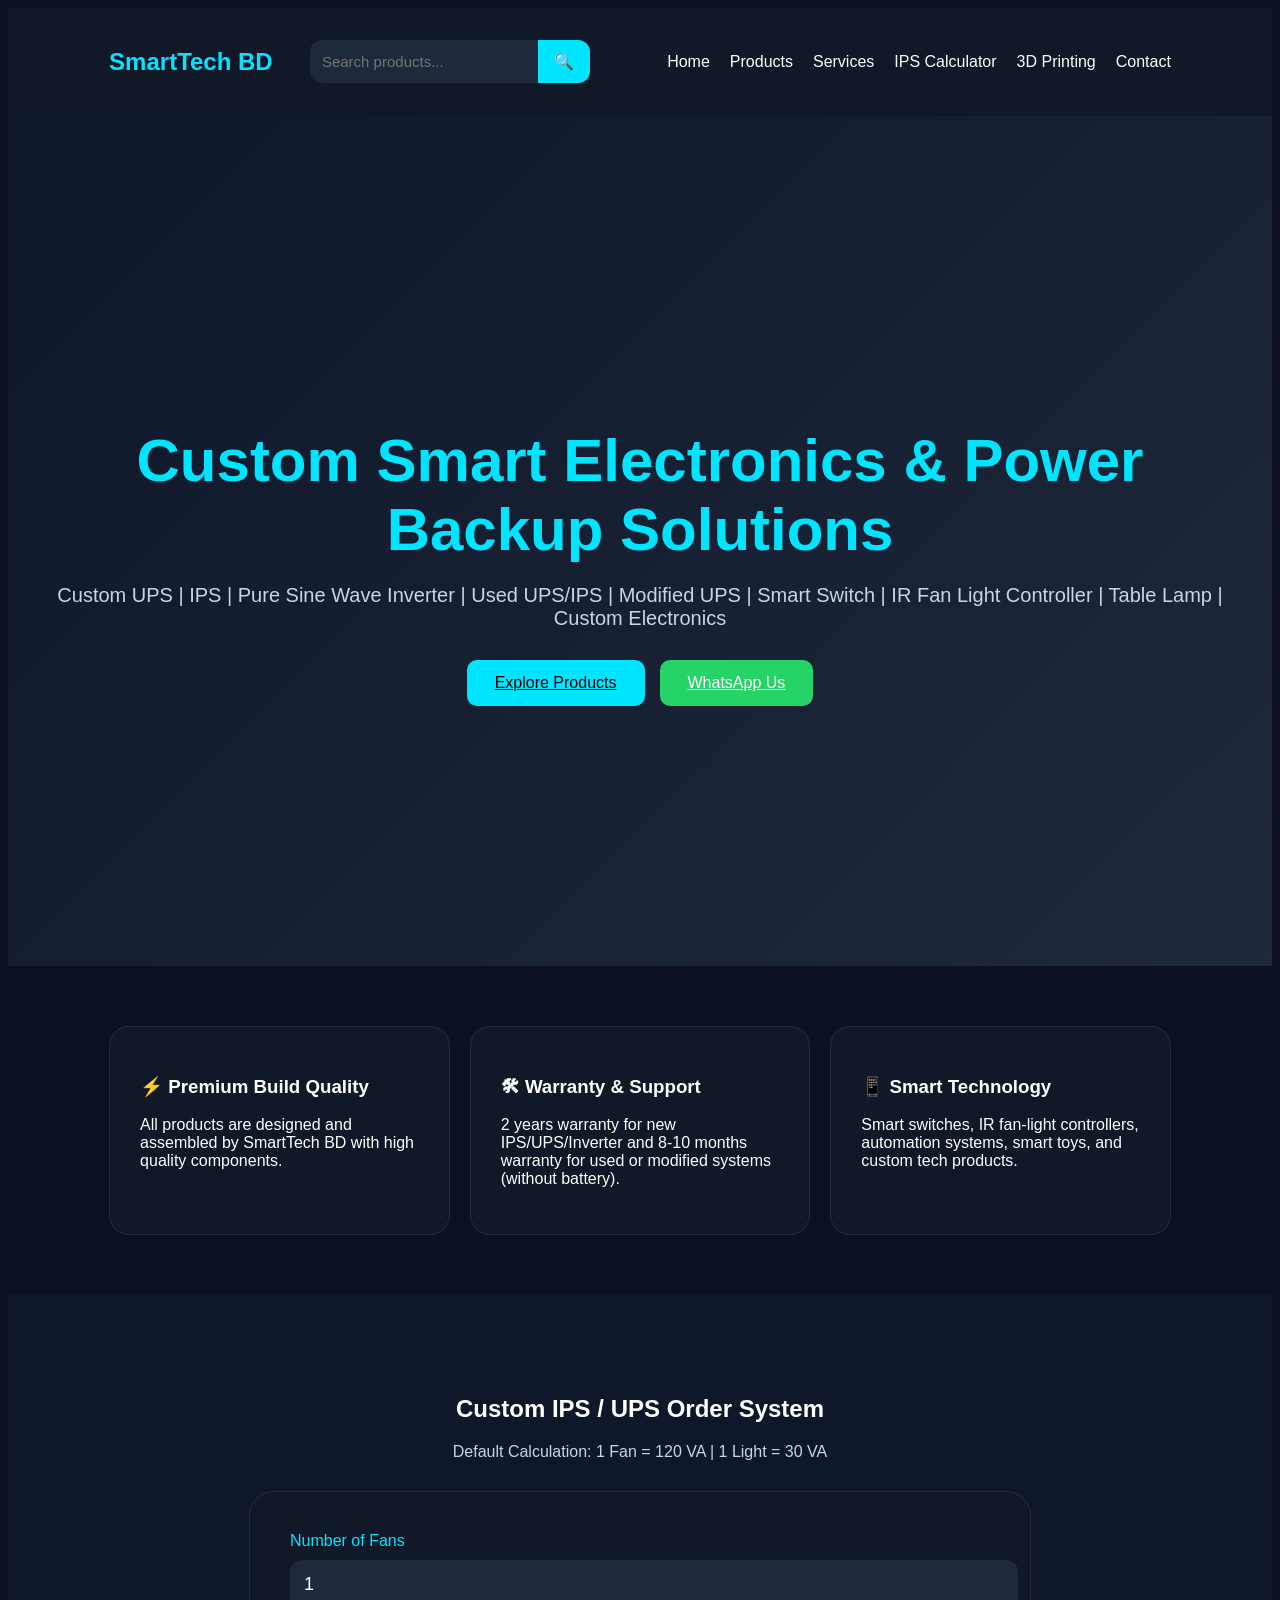
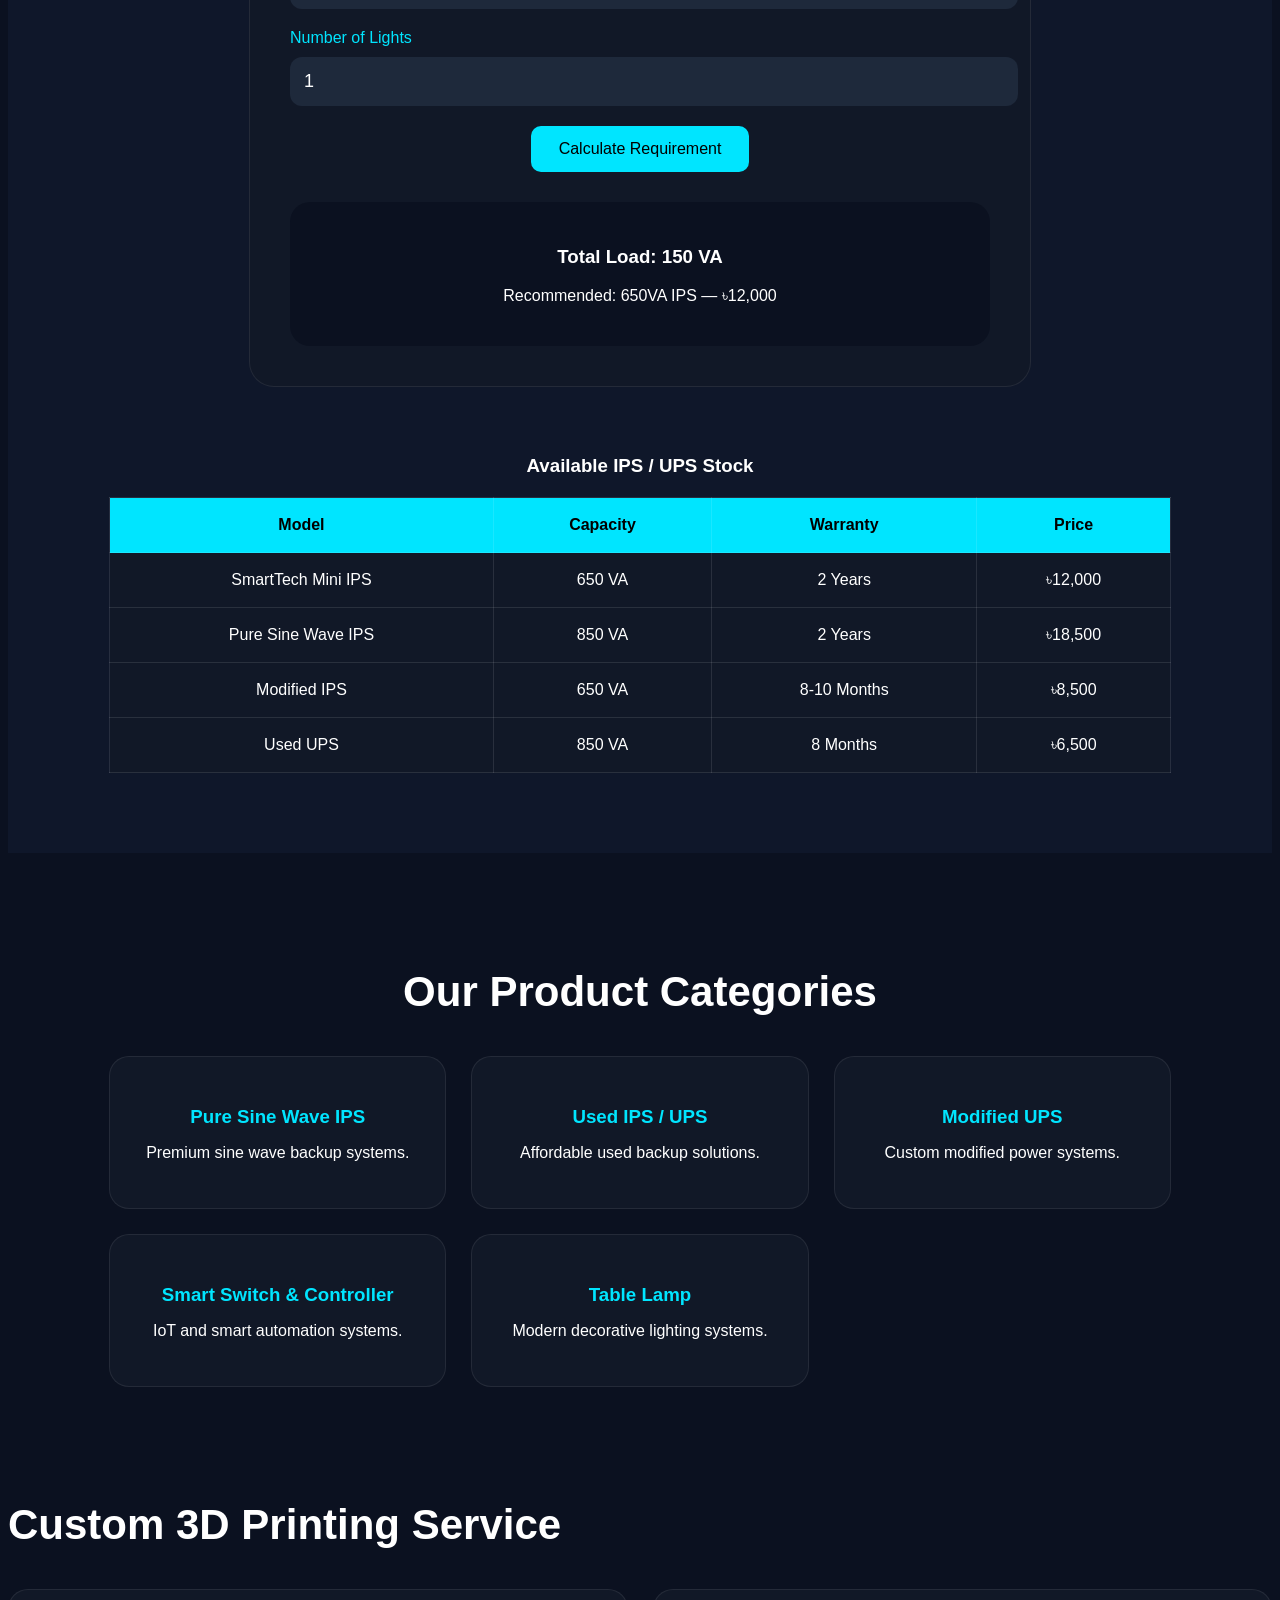
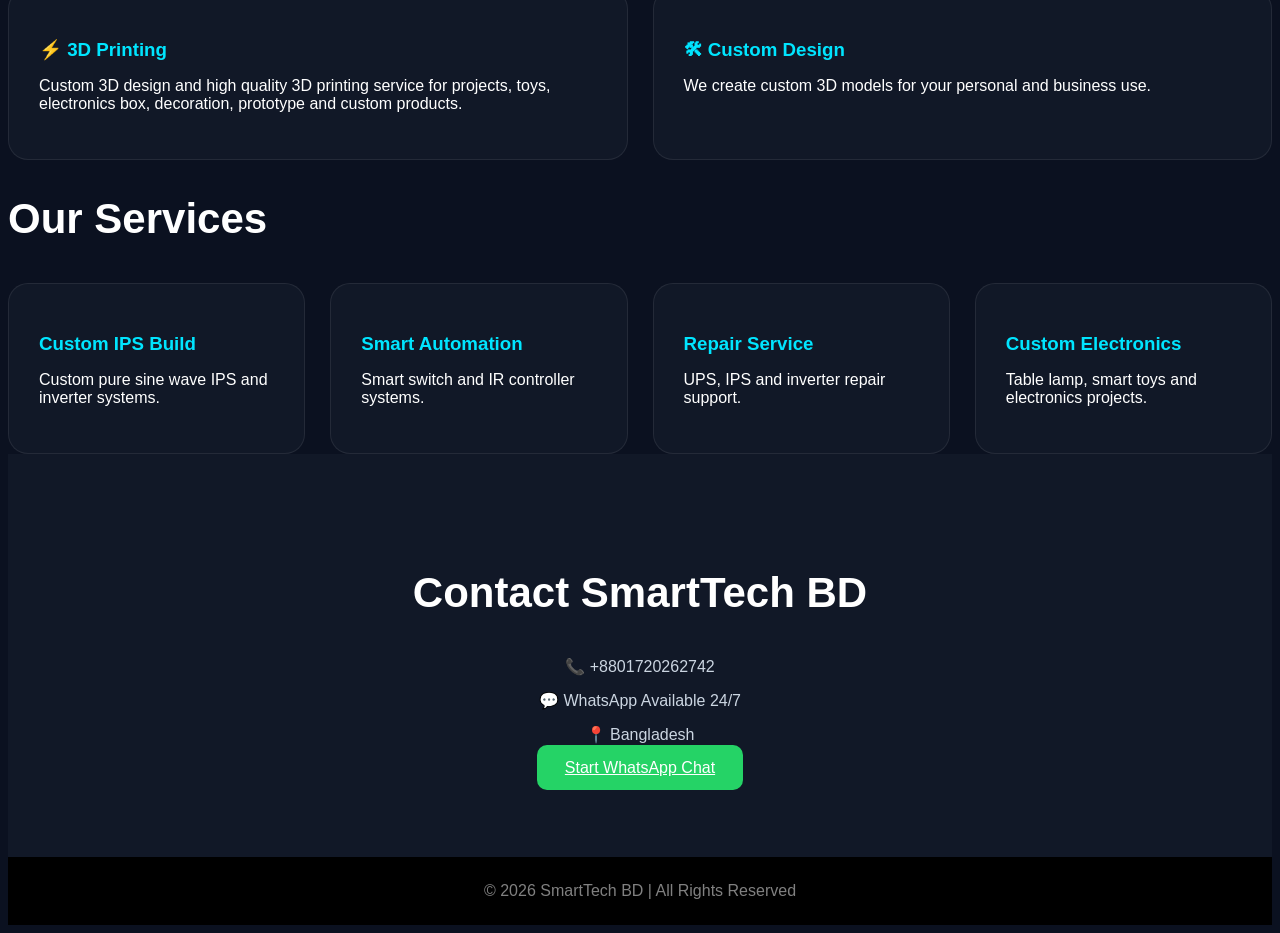
==== index.html @ b247af11 "Add files via upload" ====
<!DOCTYPE html>
<html lang="en">

<head>

<meta charset="UTF-8">
<meta name="viewport" content="width=device-width, initial-scale=1.0">

<title>SmartTech BD</title>

<link rel="stylesheet" href="style.css">

</head>

<body>

<!-- NAVBAR -->
<header>

<nav>

<h1 class="logo">
  <a href="#home">SmartTech BD</a>
</h1>

<!-- SEARCH BOX -->
<div class="search-box">

<input
type="text"
id="searchInput"
placeholder="Search products...">

<button onclick="searchProducts()">

🔍

</button>

</div>

<ul>

<li><a href="#home">Home</a></li>

<li><a href="#products">Products</a></li>

<li><a href="#services">Services</a></li>

<li><a href="#calculator">IPS Calculator</a></li>

<li><a href="3dprint.html">3D Printing</a></li>

<li><a href="#contact">Contact</a></li>

</ul>

</nav>

</header>

<!-- HERO -->
<section class="hero" id="home">

<div class="hero-content">

<h2>
Custom Smart Electronics & Power Backup Solutions
</h2>

<p>
Custom UPS | IPS | Pure Sine Wave Inverter |
Used UPS/IPS | Modified UPS |
Smart Switch | IR Fan Light Controller |
Table Lamp | Custom Electronics
</p>

<div class="hero-buttons">

<a href="#products" class="btn primary">
Explore Products
</a>

<a href="https://wa.me/8801720262742"
target="_blank"
class="btn whatsapp">

WhatsApp Us

</a>

</div>

</div>

</section>

<!-- FEATURES -->
<section class="features">

<div class="feature-card">

<h3>⚡ Premium Build Quality</h3>

<p>
All products are designed and assembled by
SmartTech BD with high quality components.
</p>

</div>

<div class="feature-card">

<h3>🛠 Warranty & Support</h3>

<p>
2 years warranty for new IPS/UPS/Inverter
and 8-10 months warranty for used or
modified systems (without battery).
</p>

</div>

<div class="feature-card">

<h3>📱 Smart Technology</h3>

<p>
Smart switches, IR fan-light controllers,
automation systems, smart toys,
and custom tech products.
</p>

</div>

</section>

<!-- CALCULATOR -->
<section class="calculator-section" id="calculator">

<h2>Custom IPS / UPS Order System</h2>

<p class="calc-info">
Default Calculation:
1 Fan = 120 VA |
1 Light = 30 VA
</p>

<div class="calculator-box">

<div class="input-group">

<label>Number of Fans</label>

<input type="number"
id="fanCount"
value="1"
min="0">

</div>

<div class="input-group">

<label>Number of Lights</label>

<input type="number"
id="lightCount"
value="1"
min="0">

</div>

<button onclick="calculateIPS()"
class="btn primary">

Calculate Requirement

</button>

<div class="result-box">

<h3>
Total Load:
<span id="totalVA">150</span> VA
</h3>

<p id="suggestion">
Recommended:
650VA IPS — ৳12,000
</p>

</div>

</div>

<!-- STOCK TABLE -->
<div class="stock-table">

<h3>Available IPS / UPS Stock</h3>

<table>

<tr>

<th>Model</th>
<th>Capacity</th>
<th>Warranty</th>
<th>Price</th>

</tr>

<tr>

<td>SmartTech Mini IPS</td>
<td>650 VA</td>
<td>2 Years</td>
<td>৳12,000</td>

</tr>

<tr>

<td>Pure Sine Wave IPS</td>
<td>850 VA</td>
<td>2 Years</td>
<td>৳18,500</td>

</tr>

<tr>

<td>Modified IPS</td>
<td>650 VA</td>
<td>8-10 Months</td>
<td>৳8,500</td>

</tr>

<tr>

<td>Used UPS</td>
<td>850 VA</td>
<td>8 Months</td>
<td>৳6,500</td>

</tr>

</table>

</div>

</section>

<!-- PRODUCTS -->
<section class="products" id="products">

<h2>Our Product Categories</h2>

<div class="product-grid">

<a href="pure.html" class="product-card">

<h3>Pure Sine Wave IPS</h3>

<p>
Premium sine wave backup systems.
</p>

</a>

<a href="used.html" class="product-card">

<h3>Used IPS / UPS</h3>

<p>
Affordable used backup solutions.
</p>

</a>

<a href="modified.html" class="product-card">

<h3>Modified UPS</h3>

<p>
Custom modified power systems.
</p>

</a>

<a href="smart.html" class="product-card">

<h3>Smart Switch & Controller</h3>

<p>
IoT and smart automation systems.
</p>

</a>

<a href="lamp.html" class="product-card">

<h3>Table Lamp</h3>

<p>
Modern decorative lighting systems.
</p>

</a>

</div>

</section>

<!-- 3D PRINTING -->
<section class="services">

<h2>Custom 3D Printing Service</h2>

<div class="service-grid">

<a href="3dprint.html" class="service-card">

<h3>⚡ 3D Printing</h3>

<p>
Custom 3D design and high quality
3D printing service for projects,
toys, electronics box, decoration,
prototype and custom products.
</p>

</a>

<a href="3dprint.html" class="service-card">

<h3>🛠 Custom Design</h3>

<p>
We create custom 3D models
for your personal and business use.
</p>

</a>

</div>

</section>

<!-- SERVICES -->
<section class="services" id="services">

<h2>Our Services</h2>

<div class="service-grid">

<div class="service-card">

<h3>Custom IPS Build</h3>

<p>
Custom pure sine wave IPS
and inverter systems.
</p>

</div>

<div class="service-card">

<h3>Smart Automation</h3>

<p>
Smart switch and IR
controller systems.
</p>

</div>

<div class="service-card">

<h3>Repair Service</h3>

<p>
UPS, IPS and inverter
repair support.
</p>

</div>

<div class="service-card">

<h3>Custom Electronics</h3>

<p>
Table lamp, smart toys
and electronics projects.
</p>

</div>

</div>

</section>

<!-- CONTACT -->
<section class="contact" id="contact">

<h2>Contact SmartTech BD</h2>

<p>📞 +8801720262742</p>

<p>💬 WhatsApp Available 24/7</p>

<p>📍 Bangladesh</p>

<a href="https://wa.me/8801720262742"
target="_blank"
class="btn whatsapp big-btn">

Start WhatsApp Chat

</a>

</section>

<!-- FOOTER -->
<footer>

© 2026 SmartTech BD |
All Rights Reserved

</footer>

<script src="script.js"></script>

</body>
</html>
---- style.css ----
```css
*{
    margin:0;
    padding:0;
    box-sizing:border-box;
}

body{
    font-family:Arial, sans-serif;
    background:#0b1120;
    color:white;
    scroll-behavior:smooth;
}

/* NAVBAR */
header{
    position:sticky;
    top:0;
    z-index:1000;
    background:#111827;
}

nav{
    display:flex;
    justify-content:space-between;
    align-items:center;
    padding:20px 8%;
}

.logo{
    color:#00e5ff;
}

nav ul{
    display:flex;
    list-style:none;
    gap:20px;
}

nav ul li a{
    color:white;
    text-decoration:none;
    transition:0.3s;
}

nav ul li a:hover{
    color:#00e5ff;
}

/* HERO */
.hero{
    height:90vh;
    display:flex;
    justify-content:center;
    align-items:center;
    text-align:center;
    background:linear-gradient(135deg,#0f172a,#1e293b);
    padding:20px;
}

.hero-content h2{
    font-size:60px;
    color:#00e5ff;
    margin-bottom:20px;
}

.hero-content p{
    font-size:20px;
    color:#cbd5e1;
    margin-bottom:30px;
}

.hero-buttons{
    display:flex;
    justify-content:center;
    gap:15px;
    flex-wrap:wrap;
}

/* BUTTON */
.btn{
    padding:14px 28px;
    border:none;
    border-radius:10px;
    cursor:pointer;
    font-size:16px;
    transition:0.3s;
}

.primary{
    background:#00e5ff;
    color:black;
}

.whatsapp{
    background:#25D366;
    color:white;
}

.btn:hover{
    transform:scale(1.08);
}

/* FEATURES */
.features{
    display:grid;
    grid-template-columns:repeat(auto-fit,minmax(250px,1fr));
    gap:20px;
    padding:60px 8%;
}

.feature-card{
    background:#111827;
    padding:30px;
    border-radius:20px;
    border:1px solid rgba(255,255,255,0.08);
    transition:0.3s;
}

.feature-card:hover{
    transform:translateY(-8px);
    border-color:#00e5ff;
}

/* CALCULATOR SECTION */
.calculator-section{
    padding:80px 8%;
    text-align:center;
    background:#0f172a;
}

.calc-info{
    margin-bottom:30px;
    color:#cbd5e1;
}

.calculator-box{
    max-width:700px;
    margin:auto;
    background:#111827;
    padding:40px;
    border-radius:25px;
    border:1px solid rgba(255,255,255,0.08);
}

.input-group{
    margin-bottom:20px;
    text-align:left;
}

.input-group label{
    display:block;
    margin-bottom:10px;
    color:#00e5ff;
}

.input-group input{
    width:100%;
    padding:14px;
    border-radius:12px;
    border:none;
    background:#1e293b;
    color:white;
    font-size:18px;
}

.result-box{
    margin-top:30px;
    padding:25px;
    border-radius:20px;
    background:#0b1120;
}

.stock-table{
    margin-top:50px;
    overflow-x:auto;
}

.stock-table table{
    width:100%;
    border-collapse:collapse;
    margin-top:20px;
}

.stock-table th,
.stock-table td{
    padding:18px;
    border:1px solid rgba(255,255,255,0.1);
}

.stock-table th{
    background:#00e5ff;
    color:black;
}

.stock-table tr{
    background:#111827;
}

/* PRODUCTS */
.products{
    padding:80px 8%;
    text-align:center;
}

.products h2,
.services h2,
.contact h2{
    font-size:42px;
    margin-bottom:40px;
}

.product-grid,
.service-grid{
    display:grid;
    grid-template-columns:repeat(auto-fit,minmax(260px,1fr));
    gap:25px;
}

.product-card,
.service-card{
    background:#111827;
    padding:30px;
    border-radius:20px;
    border:1px solid rgba(255,255,255,0.08);
    transition:0.3s;
}

.product-card:hover,
.service-card:hover{
    transform:translateY(-10px);
    border-color:#00e5ff;
}

.product-card h3,
.service-card h3{
    margin-bottom:15px;
    color:#00e5ff;
}

.product-card span{
    display:block;
    margin:20px 0;
    font-size:22px;
    font-weight:bold;
}

.product-card button{
    background:#00e5ff;
    border:none;
    padding:12px 22px;
    border-radius:10px;
    cursor:pointer;
    font-weight:bold;
}

/* CONTACT */
.contact{
    padding:80px 8%;
    text-align:center;
    background:#111827;
}

.contact p{
    margin:15px 0;
    color:#cbd5e1;
}

.big-btn{
    margin-top:30px;
}

/* FOOTER */
footer{
    text-align:center;
    padding:25px;
    background:black;
    color:gray;
}

/* MOBILE */
@media(max-width:768px){

    nav{
        flex-direction:column;
        gap:15px;
    }

    nav ul{
        flex-wrap:wrap;
        justify-content:center;
    }

    .hero-content h2{
        font-size:38px;
    }

    .hero-content p{
        font-size:16px;
    }

}
/* PRODUCT VIEW */
.product-view{
    padding:80px 8%;
    background:#0b1120;
}

.view-grid{
    display:grid;
    grid-template-columns:repeat(auto-fit,minmax(260px,1fr));
    gap:25px;
    margin-top:40px;
}

.view-card{
    background:#111827;
    padding:25px;
    border-radius:20px;
    border:1px solid rgba(255,255,255,0.08);
    transition:0.3s;
}

.view-card:hover{
    transform:translateY(-8px);
    border-color:#00e5ff;
}

.view-card h3{
    color:#00e5ff;
    margin-bottom:15px;
}

.view-card span{
    display:block;
    margin:15px 0;
    font-size:22px;
    font-weight:bold;
}

.view-card button{
    background:#25D366;
    color:white;
    border:none;
    padding:12px 20px;
    border-radius:10px;
    cursor:pointer;
}
.product-card{
    text-decoration:none;
    color:white;
}
/* PRODUCT IMAGE */

.product-image{

    width:100%;
    height:220px;
    object-fit:cover;
    border-radius:15px;
    margin-bottom:20px;
}

/* QUANTITY */

.quantity-box{

    display:flex;
    justify-content:center;
    align-items:center;
    gap:15px;
    margin:20px 0;
}

.quantity-box button{

    width:40px;
    height:40px;
    border:none;
    border-radius:10px;
    background:#00e5ff;
    color:black;
    font-size:22px;
    font-weight:bold;
    cursor:pointer;
}

.quantity{

    font-size:22px;
    font-weight:bold;
}

/* CONFIRM BUTTON */

.confirm-btn{

    width:100%;
    background:#25D366;
    color:white;
    border:none;
    padding:14px;
    border-radius:12px;
    cursor:pointer;
    font-size:16px;
    font-weight:bold;
}

.confirm-btn:hover{

    opacity:0.9;
}
.service-card{
    text-decoration:none;
    color:white;
}
/* SEARCH BOX */

.search-box{

    display:flex;
    align-items:center;
    background:#1e293b;
    border-radius:12px;
    overflow:hidden;
    width:280px;
}

.search-box input{

    flex:1;
    padding:12px;
    border:none;
    outline:none;
    background:transparent;
    color:white;
    font-size:15px;
}

.search-box button{

    background:#00e5ff;
    border:none;
    padding:12px 16px;
    cursor:pointer;
    font-size:16px;
}

/* MOBILE */

@media(max-width:768px){

    .search-box{

        width:100%;
        margin:10px 0;
    }

    nav{

        flex-direction:column;
        gap:15px;
    }
}
.logo a {
  text-decoration: none;
  color: inherit;
}
.hidden {
  display: none;
}
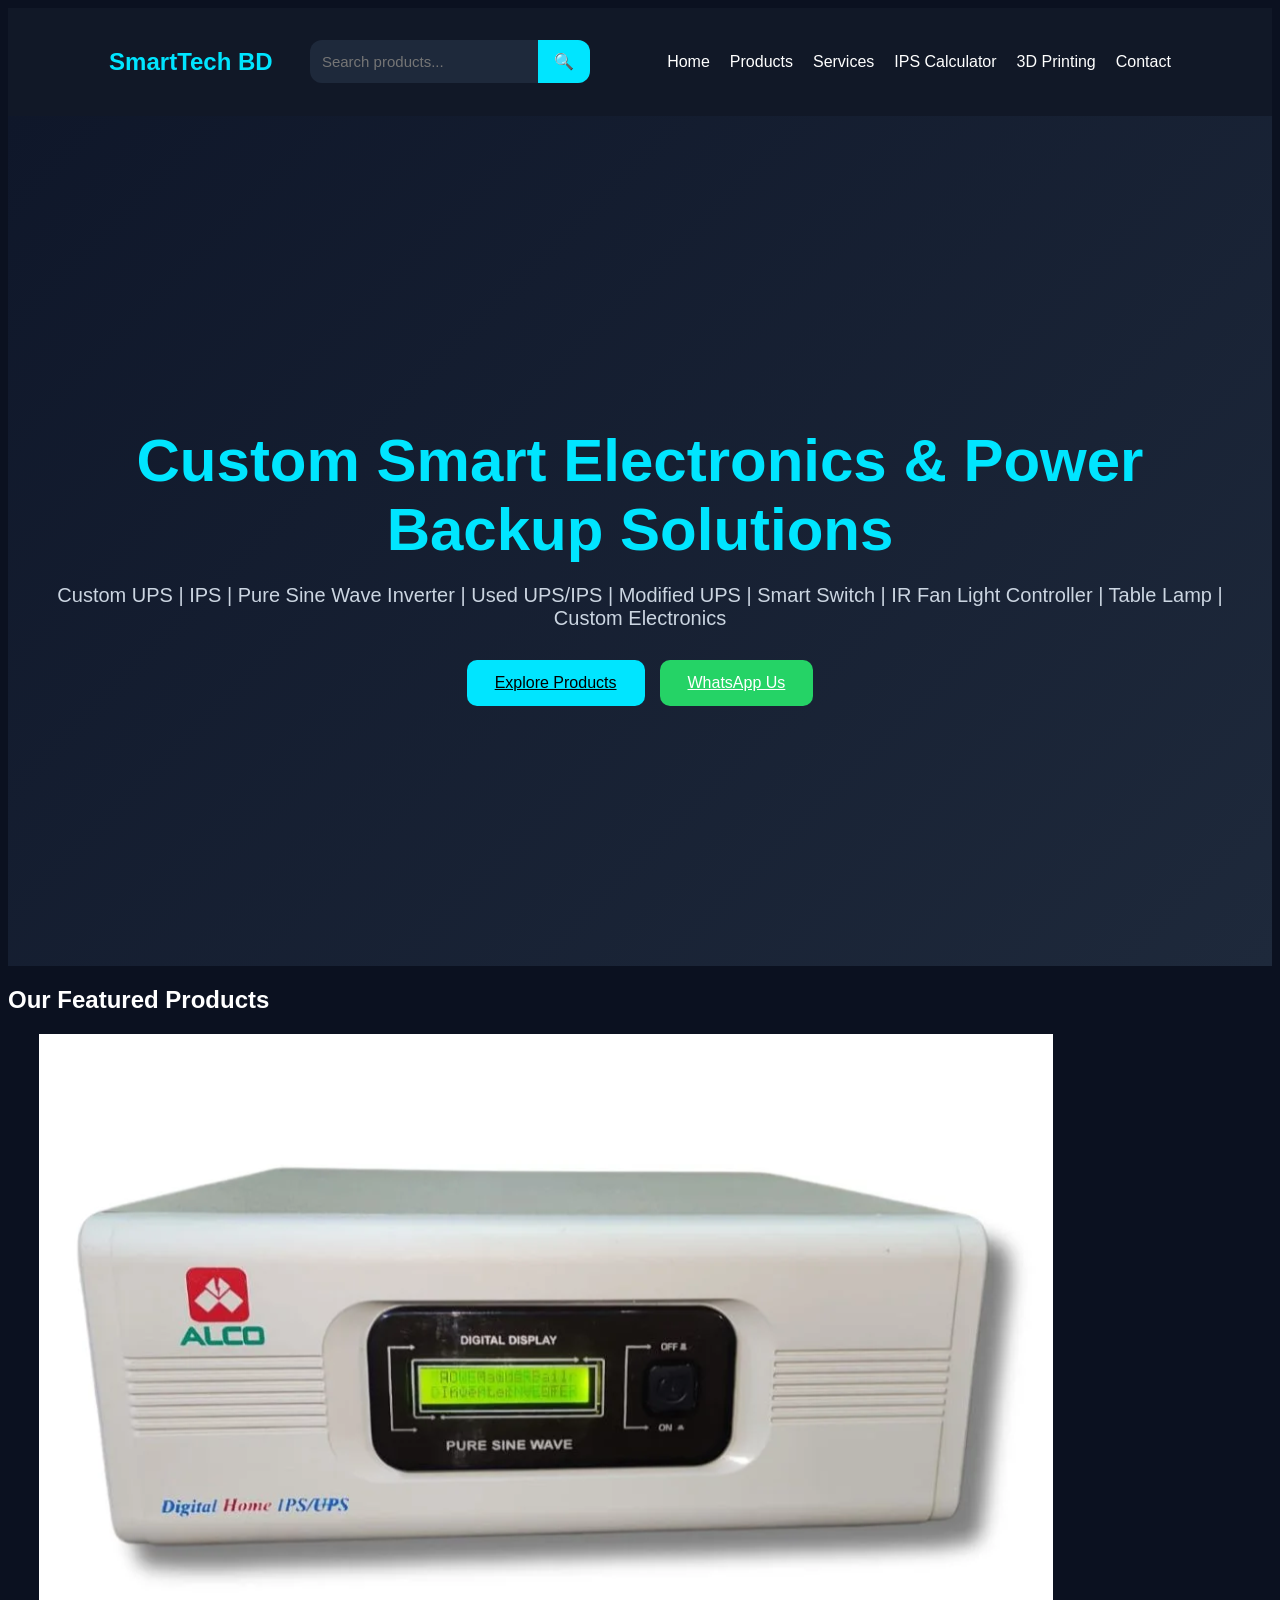
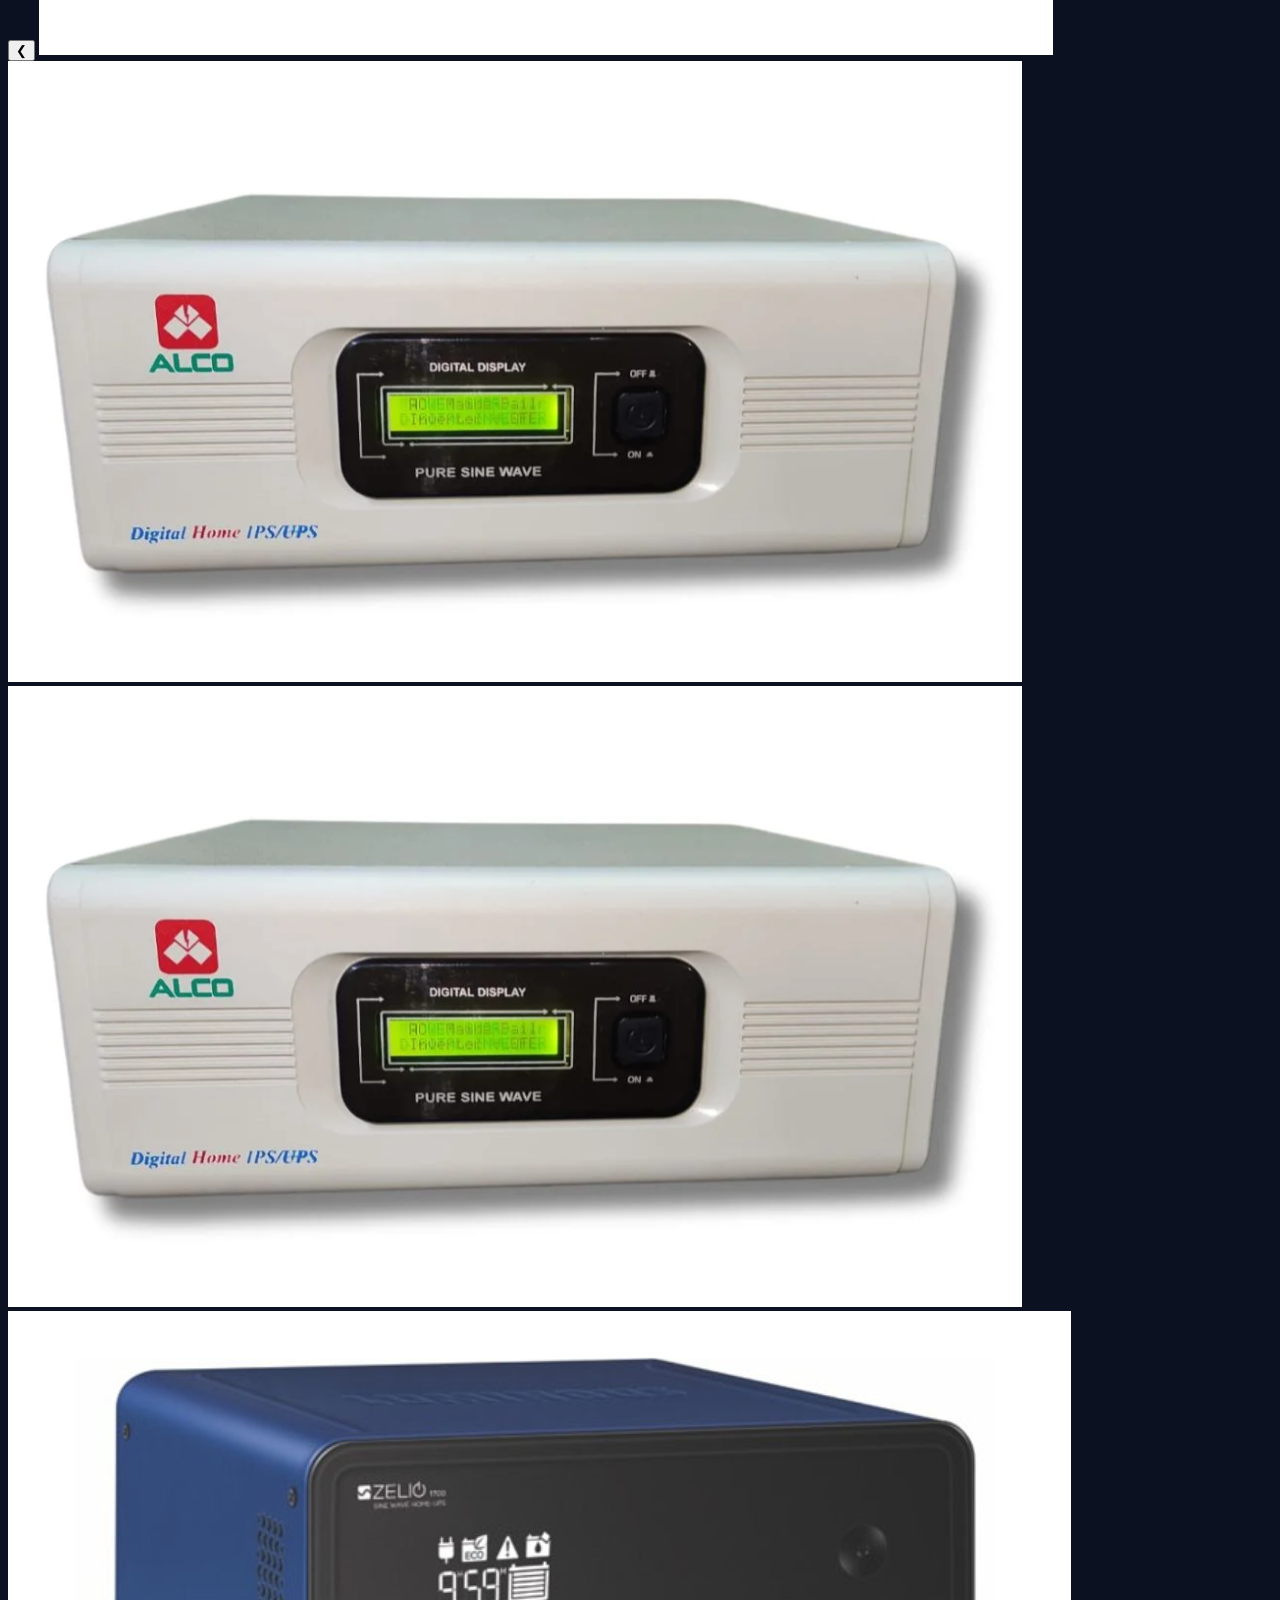
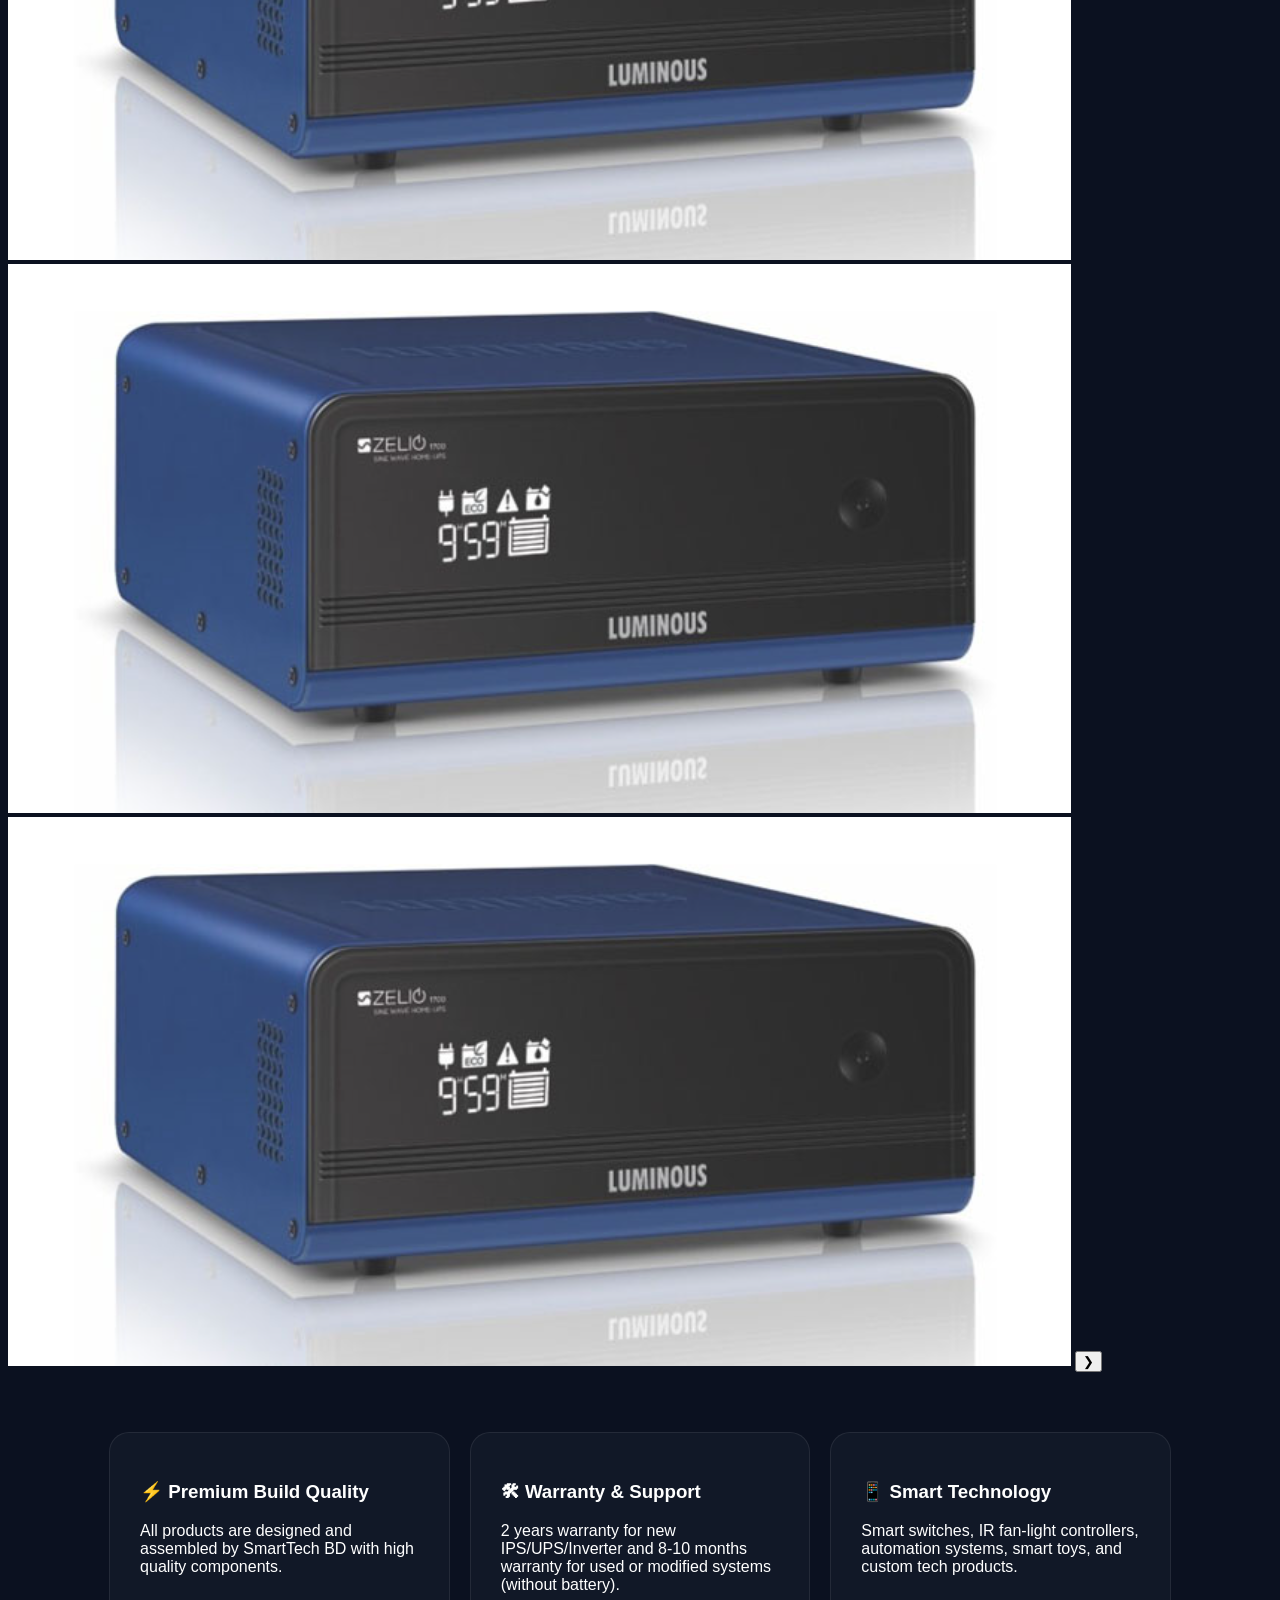
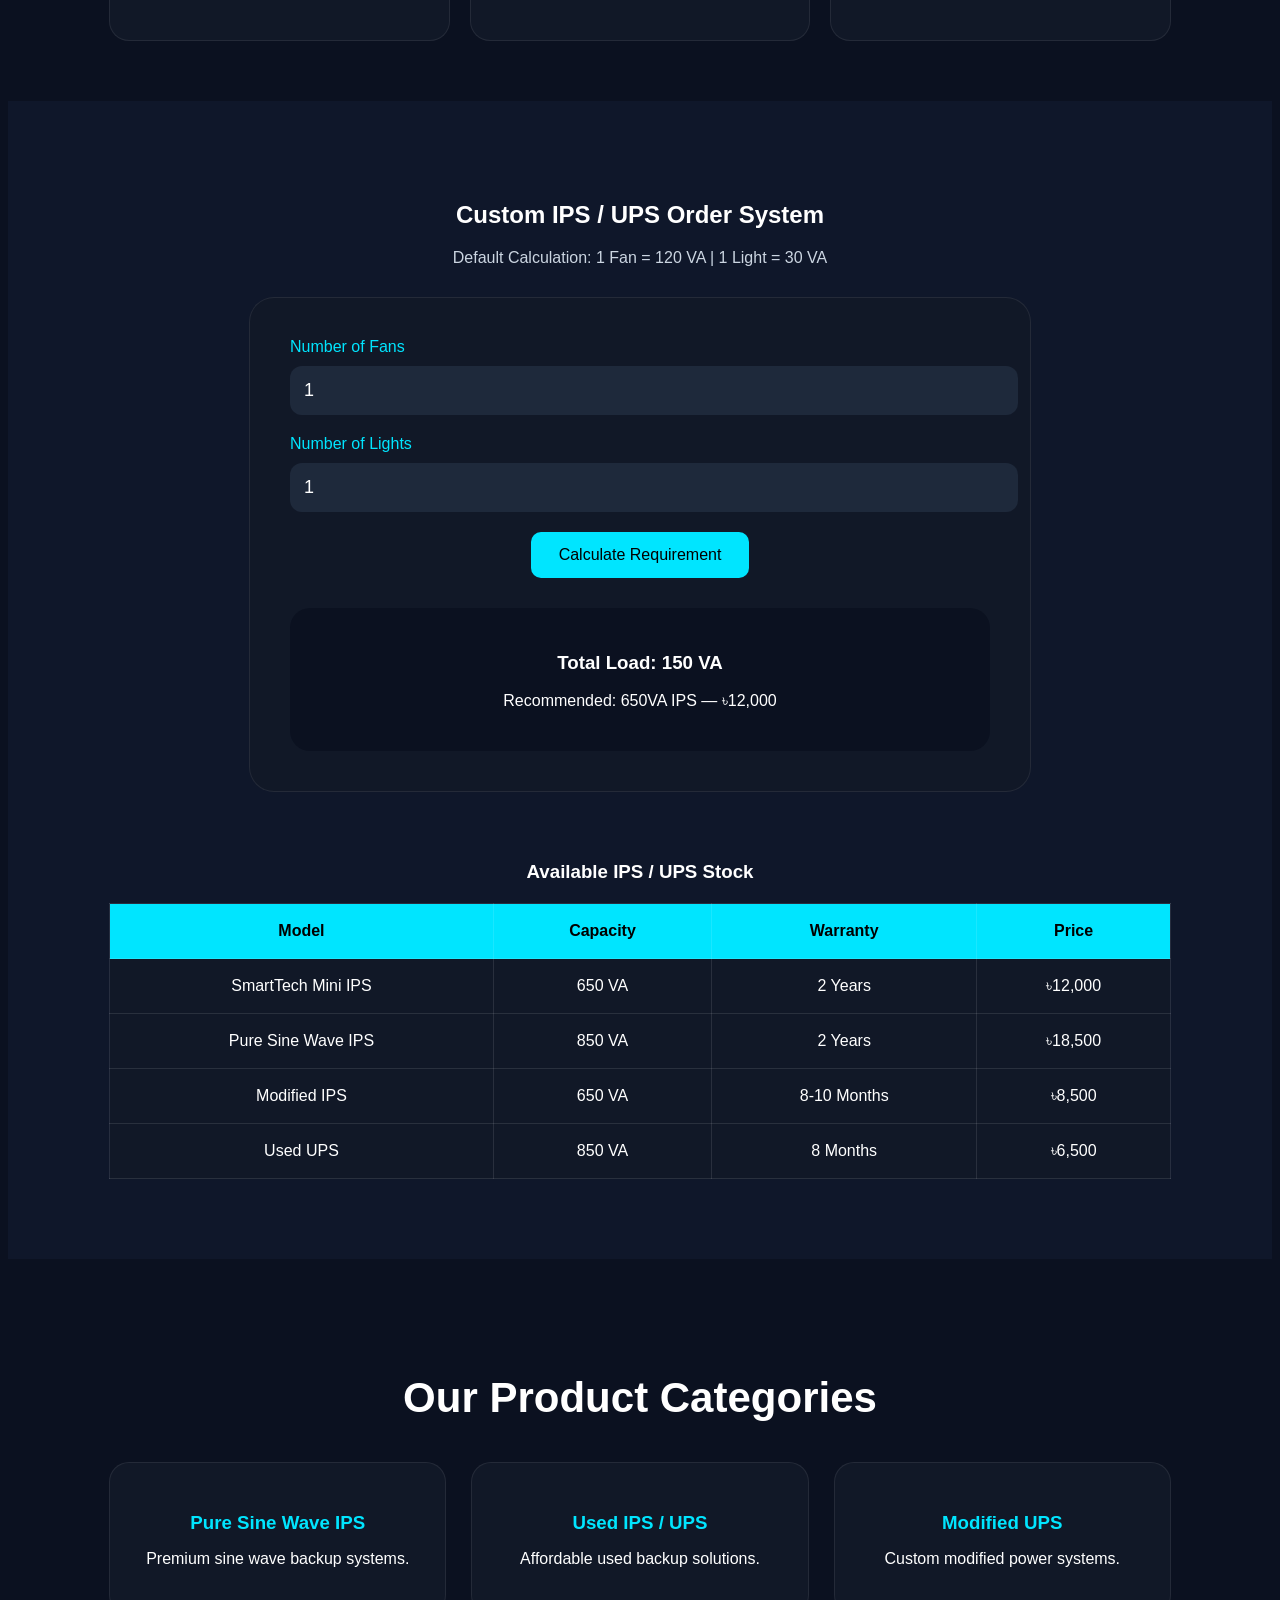
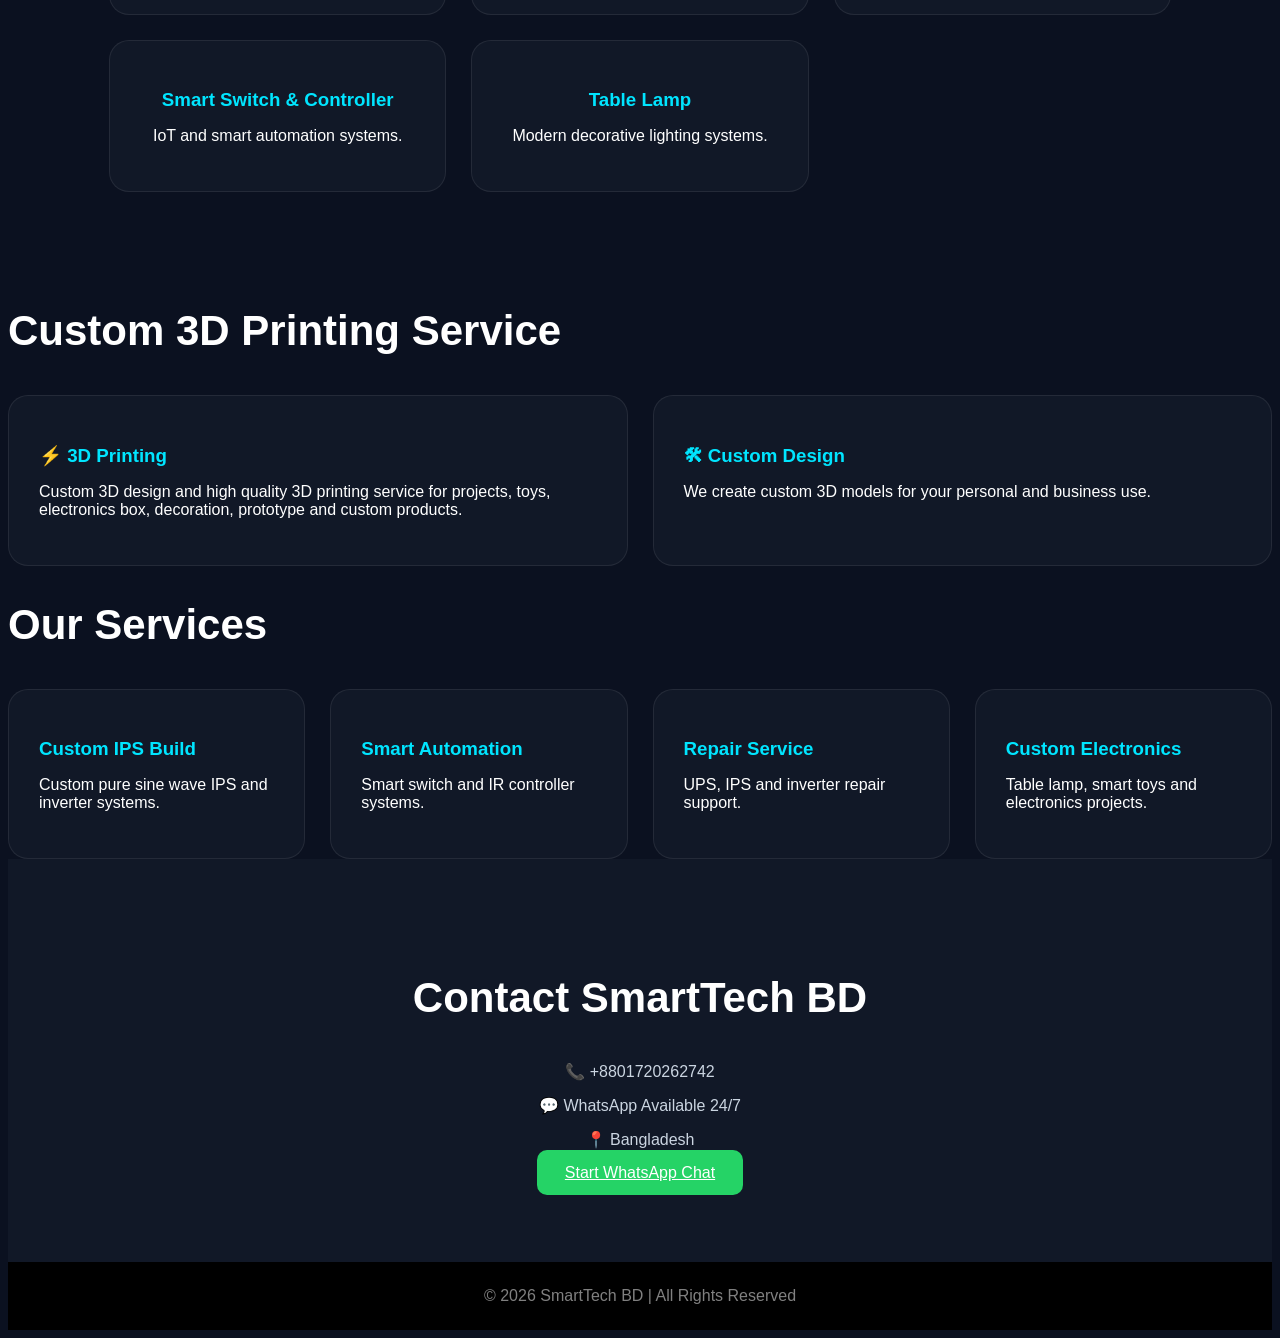
==== commit aa109c69: "Fix HTML formatting and add home product slider" ====
--- a/index.html
+++ b/index.html
@@ -95,6 +95,39 @@
 
 </section>
 
+<!-- ================= HOME PRODUCT SLIDER ================= -->
+
+<section class="home-slider-section">
+
+<h2>Our Featured Products</h2>
+
+<div class="home-slider">
+
+<button class="home-arrow left"
+onclick="changeHomeSlide(-1)">
+
+❮
+
+</button>
+
+<img src="images/1.png" class="home-slide active">
+<img src="images/2.png" class="home-slide">
+<img src="images/3.png" class="home-slide">
+<img src="images/4.png" class="home-slide">
+<img src="images/5.png" class="home-slide">
+<img src="images/6.png" class="home-slide">
+
+<button class="home-arrow right"
+onclick="changeHomeSlide(1)">
+
+❯
+
+</button>
+
+</div>
+
+</section>
+
 <!-- FEATURES -->
 <section class="features">
 
@@ -434,4 +467,4 @@
 <script src="script.js"></script>
 
 </body>
-</html>+</html>
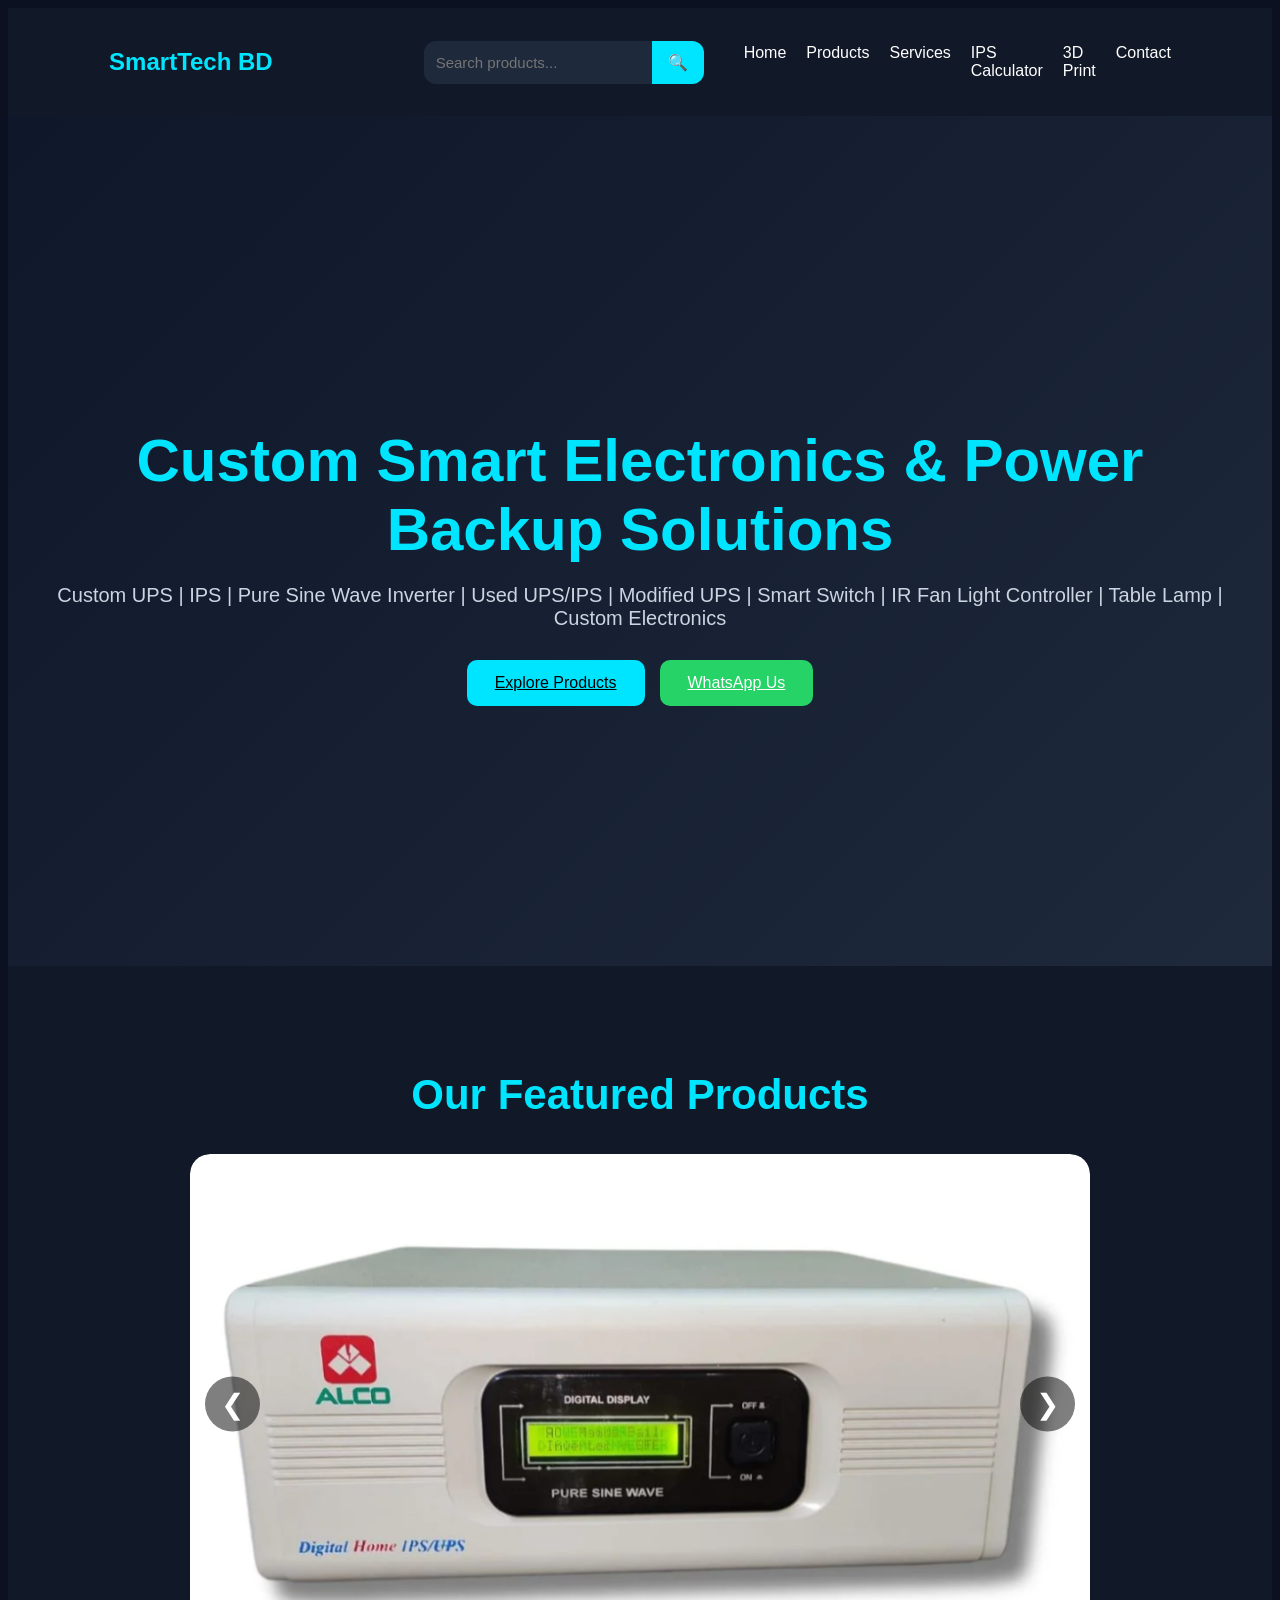
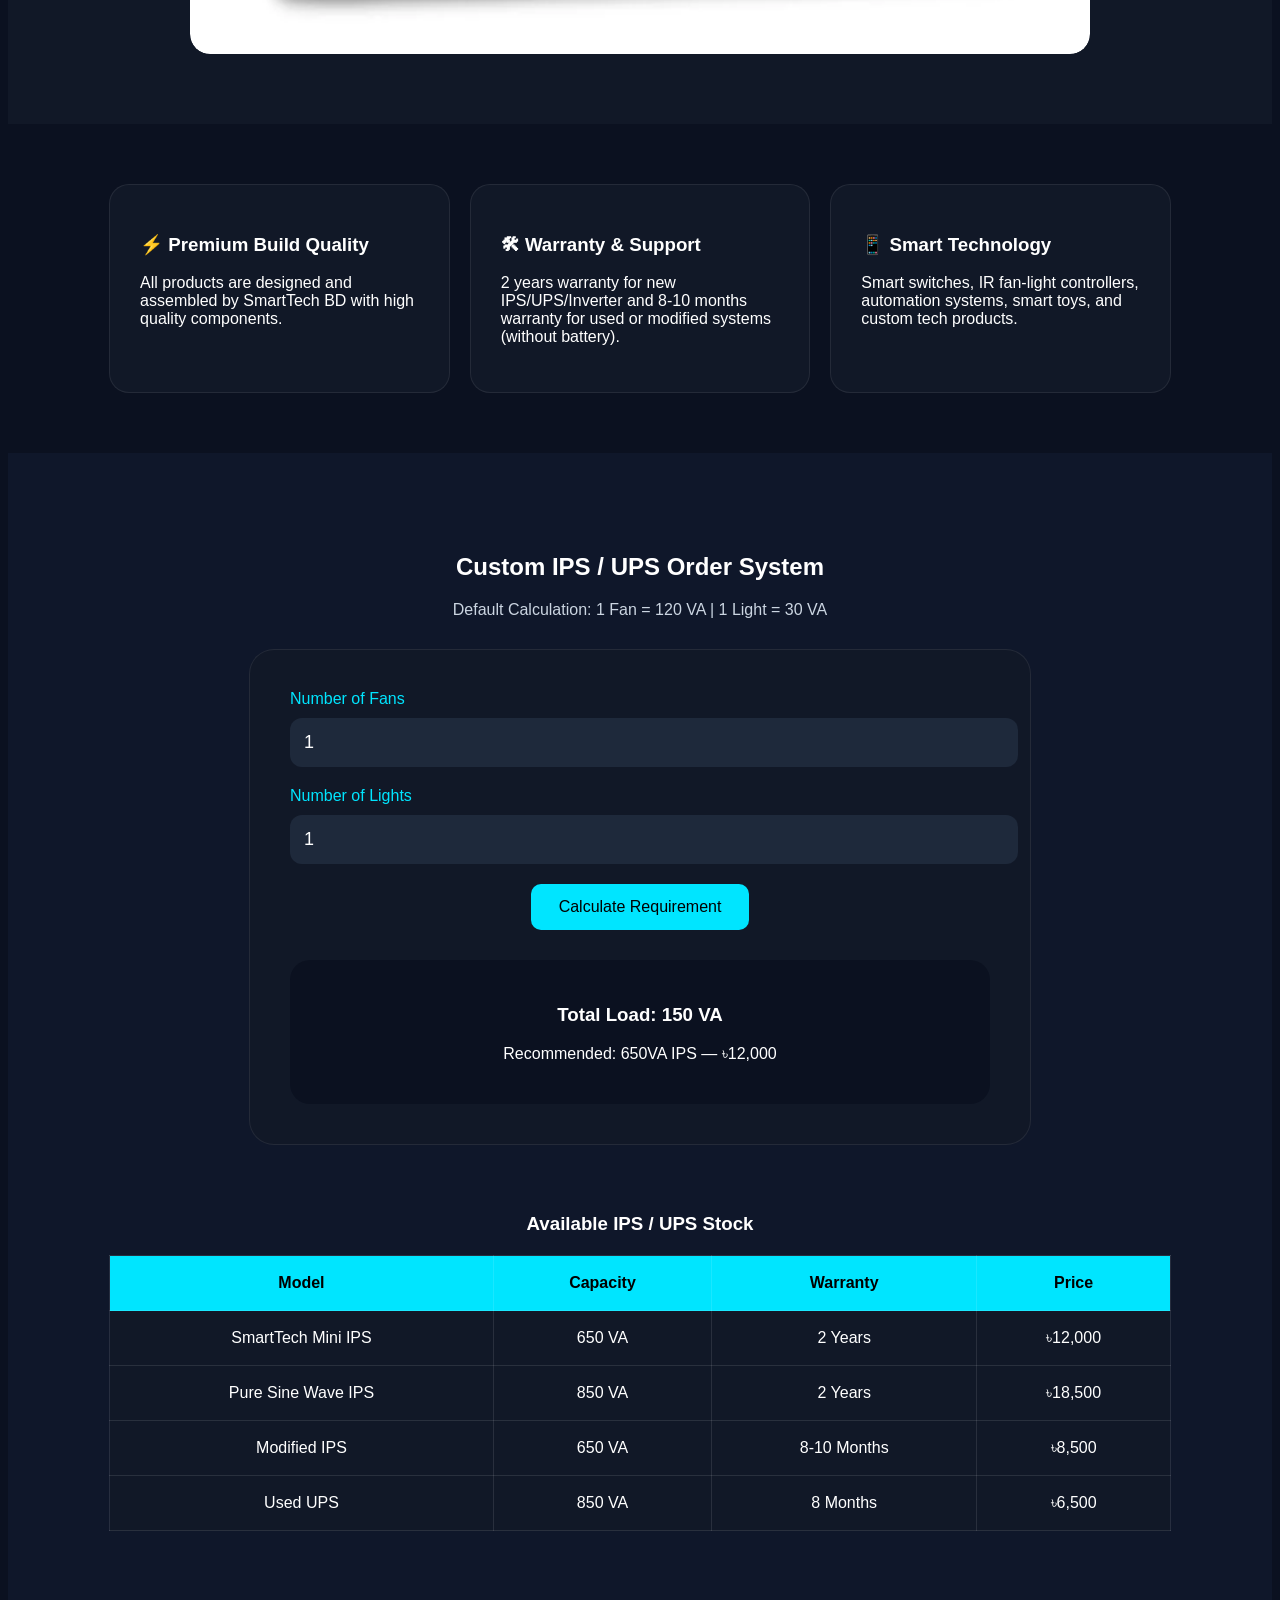
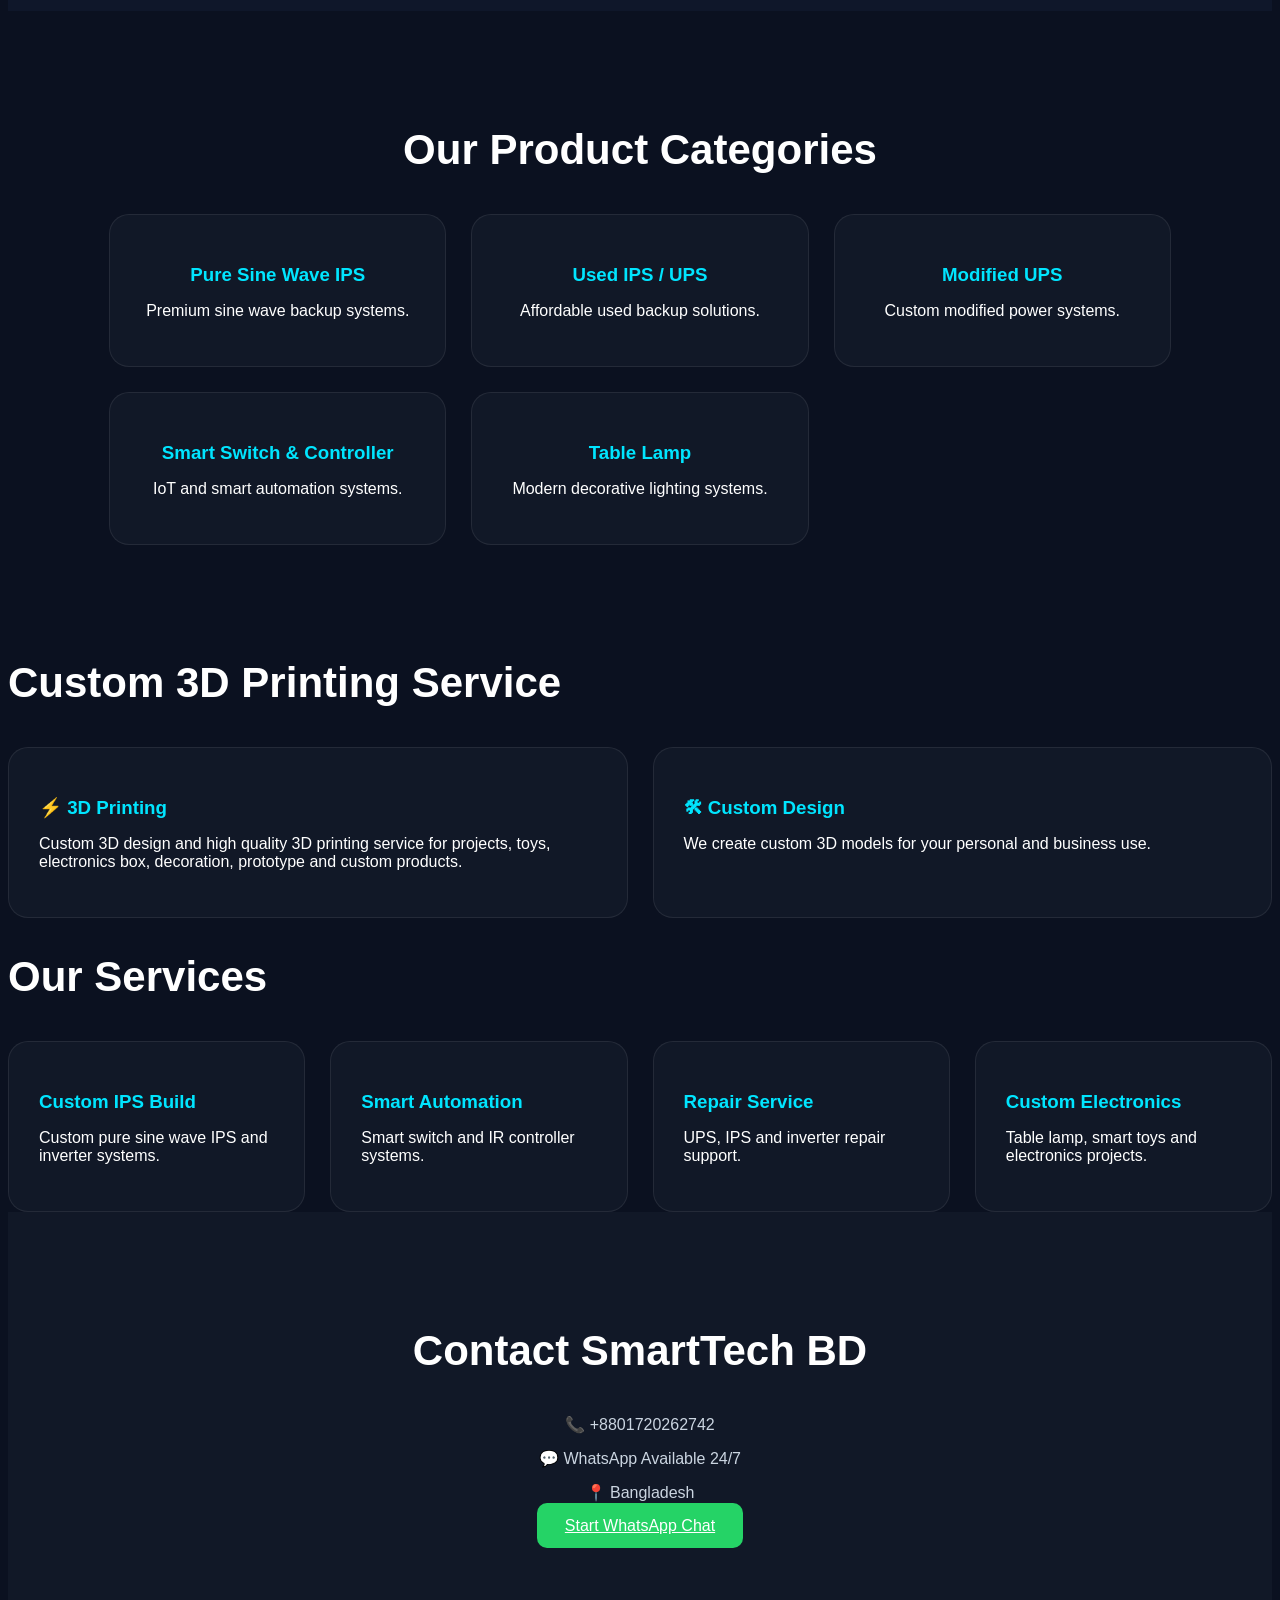
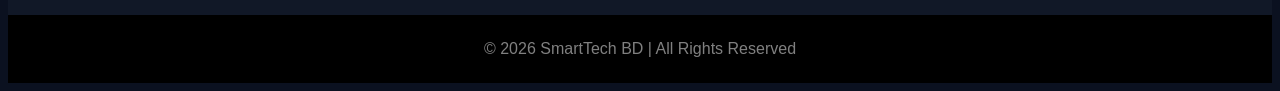
==== commit daab3a39: "Refactor HTML structure and improve navigation" ====
--- a/index.html
+++ b/index.html
@@ -14,16 +14,20 @@
 
 <body>
 
-<!-- NAVBAR -->
+<!-- ================= HEADER ================= -->
+
 <header>
 
 <nav>
 
+<!-- TOP ROW -->
+<div class="nav-top">
+
 <h1 class="logo">
-  <a href="#home">SmartTech BD</a>
+<a href="#home">SmartTech BD</a>
 </h1>
 
-<!-- SEARCH BOX -->
+<!-- SEARCH -->
 <div class="search-box">
 
 <input
@@ -32,14 +36,23 @@
 placeholder="Search products...">
 
 <button onclick="searchProducts()">
-
 🔍
-
 </button>
 
 </div>
 
-<ul>
+<!-- MENU BUTTON -->
+<div class="menu-toggle"
+onclick="toggleMenu()">
+
+☰
+
+</div>
+
+</div>
+
+<!-- NAV MENU -->
+<ul id="navMenu">
 
 <li><a href="#home">Home</a></li>
 
@@ -49,7 +62,7 @@
 
 <li><a href="#calculator">IPS Calculator</a></li>
 
-<li><a href="3dprint.html">3D Printing</a></li>
+<li><a href="3dprint.html">3D Print</a></li>
 
 <li><a href="#contact">Contact</a></li>
 
--- a/style.css
+++ b/style.css
@@ -469,4 +469,398 @@
 .hidden {
   display: none;
 }
-
+/* ================= MOBILE RESPONSIVE FIX ================= */
+
+@media(max-width:768px){
+
+    body{
+        overflow-x:hidden;
+    }
+
+    /* NAVBAR */
+    nav{
+        flex-direction:column;
+        align-items:center;
+        gap:15px;
+        padding:15px 5%;
+    }
+
+    .logo{
+        font-size:28px;
+        text-align:center;
+    }
+
+    nav ul{
+        width:100%;
+        justify-content:center;
+        flex-wrap:wrap;
+        gap:12px;
+    }
+
+    nav ul li a{
+        font-size:15px;
+    }
+
+    /* SEARCH */
+    .search-box{
+        width:100%;
+        max-width:100%;
+    }
+
+    .search-box input{
+        font-size:16px;
+    }
+
+    /* HERO */
+    .hero{
+        height:auto;
+        padding:80px 20px;
+    }
+
+    .hero-content h2{
+        font-size:34px;
+        line-height:1.3;
+    }
+
+    .hero-content p{
+        font-size:16px;
+        line-height:1.6;
+    }
+
+    .hero-buttons{
+        flex-direction:column;
+        width:100%;
+    }
+
+    .hero-buttons .btn{
+        width:100%;
+    }
+
+    /* SECTIONS */
+    .features,
+    .products,
+    .services,
+    .contact,
+    .calculator-section{
+        padding:60px 5%;
+    }
+
+    .products h2,
+    .services h2,
+    .contact h2,
+    .calculator-section h2{
+        font-size:30px;
+    }
+
+    /* PRODUCT GRID */
+    .product-grid,
+    .service-grid,
+    .view-grid{
+        grid-template-columns:1fr;
+    }
+
+    /* CARDS */
+    .product-card,
+    .service-card,
+    .feature-card,
+    .view-card{
+        padding:22px;
+    }
+
+    /* SLIDER */
+    .slider{
+        height:220px;
+    }
+
+    .slider img{
+        height:220px;
+    }
+
+    .arrow{
+        width:40px;
+        height:40px;
+        font-size:18px;
+    }
+
+    /* QUANTITY */
+    .quantity-box{
+        gap:10px;
+    }
+
+    .quantity-box button,
+    .quantity-btn{
+        width:38px;
+        height:38px;
+        font-size:20px;
+    }
+
+    /* BUTTONS */
+    .btn,
+    .confirm-btn{
+        width:100%;
+        font-size:16px;
+        padding:14px;
+    }
+
+    /* INPUT */
+    input,
+    textarea,
+    select{
+        font-size:16px;
+    }
+
+    /* TABLE */
+    .stock-table{
+        overflow-x:auto;
+    }
+
+    .stock-table table{
+        min-width:600px;
+    }
+
+    /* CONTACT */
+    .big-btn{
+        width:100%;
+    }
+
+    /* FOOTER */
+    footer{
+        font-size:14px;
+        padding:20px;
+    }
+
+}
+
+/* EXTRA SMALL PHONE FIX */
+
+@media(max-width:480px){
+
+    .hero-content h2{
+        font-size:28px;
+    }
+
+    .hero-content p{
+        font-size:15px;
+    }
+
+    .products h2,
+    .services h2,
+    .contact h2,
+    .calculator-section h2{
+        font-size:26px;
+    }
+
+    .slider{
+        height:200px;
+    }
+
+    .slider img{
+        height:200px;
+    }
+
+}
+/* ================= HOME IMAGE SLIDER ================= */
+
+.home-slider-section{
+
+    padding:70px 8%;
+    text-align:center;
+    background:#111827;
+}
+
+.home-slider-section h2{
+
+    font-size:42px;
+    margin-bottom:35px;
+    color:#00e5ff;
+}
+
+.home-slider{
+
+    position:relative;
+    max-width:900px;
+    margin:auto;
+    overflow:hidden;
+    border-radius:20px;
+}
+
+.home-slide{
+
+    width:100%;
+    height:500px;
+    object-fit:cover;
+    display:none;
+    border-radius:20px;
+}
+
+.home-slide.active{
+    display:block;
+}
+
+/* ARROWS */
+
+.home-arrow{
+
+    position:absolute;
+    top:50%;
+    transform:translateY(-50%);
+    background:rgba(0,0,0,0.5);
+    color:white;
+    border:none;
+    width:55px;
+    height:55px;
+    border-radius:50%;
+    cursor:pointer;
+    font-size:28px;
+    z-index:10;
+}
+
+.home-arrow.left{
+    left:15px;
+}
+
+.home-arrow.right{
+    right:15px;
+}
+
+/* MOBILE */
+
+@media(max-width:768px){
+
+    .home-slider-section{
+        padding:50px 5%;
+    }
+
+    .home-slider-section h2{
+        font-size:30px;
+    }
+
+    .home-slide{
+        height:250px;
+    }
+
+    .home-arrow{
+        width:42px;
+        height:42px;
+        font-size:20px;
+    }
+}
+/* ================= PROFESSIONAL MOBILE NAVBAR ================= */
+
+.nav-top{
+    display:flex;
+    justify-content:space-between;
+    align-items:center;
+    gap:15px;
+    width:100%;
+}
+
+/* MENU ICON */
+
+.menu-toggle{
+    display:none;
+    font-size:30px;
+    cursor:pointer;
+    color:#00e5ff;
+}
+
+/* MOBILE MENU */
+
+@media(max-width:768px){
+
+    header{
+        position:sticky;
+        top:0;
+        z-index:1000;
+    }
+
+    nav{
+        padding:15px 5%;
+    }
+
+    .nav-top{
+        width:100%;
+    }
+
+    .logo{
+        font-size:24px;
+        white-space:nowrap;
+    }
+
+    /* SEARCH BAR */
+
+    .search-box{
+        flex:1;
+        max-width:100%;
+        margin:0;
+    }
+
+    .search-box input{
+        font-size:15px;
+        padding:10px;
+    }
+
+    .search-box button{
+        padding:10px 14px;
+    }
+
+    /* SHOW MENU ICON */
+
+    .menu-toggle{
+        display:block;
+    }
+
+    /* HIDE MENU */
+
+    nav ul{
+        display:none;
+        flex-direction:column;
+        width:100%;
+        background:#111827;
+        margin-top:15px;
+        padding:15px;
+        border-radius:15px;
+        gap:15px;
+        animation:fadeMenu 0.3s ease;
+    }
+
+    /* SHOW MENU */
+
+    nav ul.show-menu{
+        display:flex;
+    }
+
+    nav ul li{
+        width:100%;
+        text-align:center;
+    }
+
+    nav ul li a{
+        display:block;
+        padding:10px;
+        border-radius:10px;
+        background:#1e293b;
+    }
+
+    /* HERO FIX */
+
+    .hero{
+        padding-top:100px;
+    }
+}
+
+/* MENU ANIMATION */
+
+@keyframes fadeMenu{
+
+    from{
+        opacity:0;
+        transform:translateY(-10px);
+    }
+
+    to{
+        opacity:1;
+        transform:translateY(0);
+    }
+}
+
